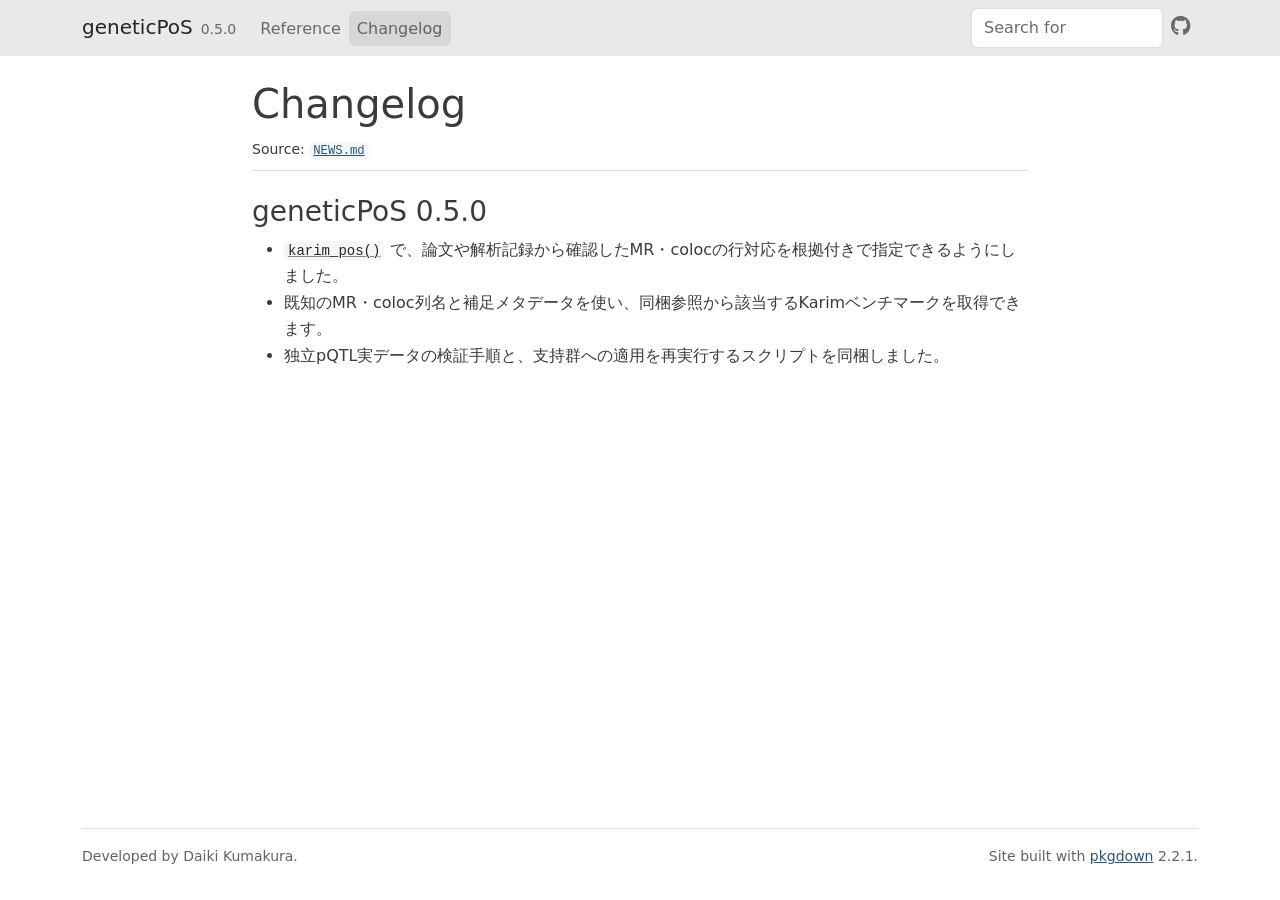
==== news/index.html @ 7d500dc7 "Deploying to gh-pages from @ DaikiKumakura/geneticPoS@7fa5cce63cc7ba9a4bb70903f1da93827c4fefd3 🚀" ====
<!DOCTYPE html>
<!-- Generated by pkgdown: do not edit by hand --><html lang="en"><head><meta charset="UTF-8"><meta http-equiv="X-UA-Compatible" content="IE=edge"><meta name="viewport" content="width=device-width, initial-scale=1, shrink-to-fit=no"><title>Changelog • geneticPoS</title><script src="../deps/jquery-3.6.0/jquery-3.6.0.min.js"></script><meta name="viewport" content="width=device-width, initial-scale=1, shrink-to-fit=no"><link href="../deps/bootstrap-5.3.8/bootstrap.min.css" rel="stylesheet"><script src="../deps/bootstrap-5.3.8/bootstrap.bundle.min.js"></script><link href="../deps/font-awesome-6.5.2/css/all.min.css" rel="stylesheet"><link href="../deps/font-awesome-6.5.2/css/v4-shims.min.css" rel="stylesheet"><script src="../deps/headroom-0.11.0/headroom.min.js"></script><script src="../deps/headroom-0.11.0/jQuery.headroom.min.js"></script><script src="../deps/bootstrap-toc-1.0.1/bootstrap-toc.min.js"></script><script src="../deps/clipboard.js-2.0.11/clipboard.min.js"></script><script src="../deps/search-1.0.0/autocomplete.jquery.min.js"></script><script src="../deps/search-1.0.0/fuse.min.js"></script><script src="../deps/search-1.0.0/mark.min.js"></script><!-- pkgdown --><script src="../pkgdown.js"></script><meta property="og:title" content="Changelog"></head><body>
    <a href="#main" class="visually-hidden-focusable">Skip to contents</a>


    <nav class="navbar navbar-expand-lg fixed-top bg-light" data-bs-theme="light" aria-label="Site navigation"><div class="container">

    <a class="navbar-brand me-2" href="../index.html">geneticPoS</a>

    <small class="nav-text text-muted me-auto" data-bs-toggle="tooltip" data-bs-placement="bottom" title="">0.5.0</small>


    <button class="navbar-toggler" type="button" data-bs-toggle="collapse" data-bs-target="#navbar" aria-controls="navbar" aria-expanded="false" aria-label="Toggle navigation">
      <span class="navbar-toggler-icon"></span>
    </button>

    <div id="navbar" class="collapse navbar-collapse ms-3">
      <ul class="navbar-nav me-auto"><li class="nav-item"><a class="nav-link" href="../reference/index.html">Reference</a></li>
<li class="active nav-item"><a class="nav-link" href="../news/index.html">Changelog</a></li>
      </ul><ul class="navbar-nav"><li class="nav-item"><form class="form-inline" role="search">
 <input class="form-control" type="search" name="search-input" id="search-input" autocomplete="off" aria-label="Search site" placeholder="Search for" data-search-index="../search.json"></form></li>
<li class="nav-item"><a class="external-link nav-link" href="https://github.com/DaikiKumakura/geneticPoS/" aria-label="GitHub"><span class="fa fab fa-github fa-lg"></span></a></li>
      </ul></div>


  </div>
</nav><div class="container template-news">
<div class="row">
  <main id="main" class="col-md-9"><div class="page-header">

      <h1>Changelog</h1>
      <small>Source: <a href="https://github.com/DaikiKumakura/geneticPoS/blob/main/NEWS.md" class="external-link"><code>NEWS.md</code></a></small>
    </div>

    <div class="section level2">
<h2 class="pkg-version" data-toc-text="0.5.0" id="geneticpos-050">geneticPoS 0.5.0<a class="anchor" aria-label="anchor" href="#geneticpos-050"></a></h2>
<ul><li>
<code><a href="../reference/karim_pos.html">karim_pos()</a></code> で、論文や解析記録から確認したMR・colocの行対応を根拠付きで指定できるようにしました。</li>
<li>既知のMR・coloc列名と補足メタデータを使い、同梱参照から該当するKarimベンチマークを取得できます。</li>
<li>独立pQTL実データの検証手順と、支持群への適用を再実行するスクリプトを同梱しました。</li>
</ul></div>
  </main></div>


    <footer><div class="pkgdown-footer-left">
  <p>Developed by Daiki Kumakura.</p>
</div>

<div class="pkgdown-footer-right">
  <p>Site built with <a href="https://pkgdown.r-lib.org/" class="external-link">pkgdown</a> 2.2.1.</p>
</div>

    </footer></div>





  </body></html>
---- deps/font-awesome-6.5.2/css/v4-shims.min.css ----
/*!
 * Font Awesome Free 6.5.2 by @fontawesome - https://fontawesome.com
 * License - https://fontawesome.com/license/free (Icons: CC BY 4.0, Fonts: SIL OFL 1.1, Code: MIT License)
 * Copyright 2024 Fonticons, Inc.
 */
.fa.fa-glass:before{content:"\f000"}.fa.fa-envelope-o{font-family:"Font Awesome 6 Free";font-weight:400}.fa.fa-envelope-o:before{content:"\f0e0"}.fa.fa-star-o{font-family:"Font Awesome 6 Free";font-weight:400}.fa.fa-star-o:before{content:"\f005"}.fa.fa-close:before,.fa.fa-remove:before{content:"\f00d"}.fa.fa-gear:before{content:"\f013"}.fa.fa-trash-o{font-family:"Font Awesome 6 Free";font-weight:400}.fa.fa-trash-o:before{content:"\f2ed"}.fa.fa-home:before{content:"\f015"}.fa.fa-file-o{font-family:"Font Awesome 6 Free";font-weight:400}.fa.fa-file-o:before{content:"\f15b"}.fa.fa-clock-o{font-family:"Font Awesome 6 Free";font-weight:400}.fa.fa-clock-o:before{content:"\f017"}.fa.fa-arrow-circle-o-down{font-family:"Font Awesome 6 Free";font-weight:400}.fa.fa-arrow-circle-o-down:before{content:"\f358"}.fa.fa-arrow-circle-o-up{font-family:"Font Awesome 6 Free";font-weight:400}.fa.fa-arrow-circle-o-up:before{content:"\f35b"}.fa.fa-play-circle-o{font-family:"Font Awesome 6 Free";font-weight:400}.fa.fa-play-circle-o:before{content:"\f144"}.fa.fa-repeat:before,.fa.fa-rotate-right:before{content:"\f01e"}.fa.fa-refresh:before{content:"\f021"}.fa.fa-list-alt{font-family:"Font Awesome 6 Free";font-weight:400}.fa.fa-list-alt:before{content:"\f022"}.fa.fa-dedent:before{content:"\f03b"}.fa.fa-video-camera:before{content:"\f03d"}.fa.fa-picture-o{font-family:"Font Awesome 6 Free";font-weight:400}.fa.fa-picture-o:before{content:"\f03e"}.fa.fa-photo{font-family:"Font Awesome 6 Free";font-weight:400}.fa.fa-photo:before{content:"\f03e"}.fa.fa-image{font-family:"Font Awesome 6 Free";font-weight:400}.fa.fa-image:before{content:"\f03e"}.fa.fa-map-marker:before{content:"\f3c5"}.fa.fa-pencil-square-o{font-family:"Font Awesome 6 Free";font-weight:400}.fa.fa-pencil-square-o:before{content:"\f044"}.fa.fa-edit{font-family:"Font Awesome 6 Free";font-weight:400}.fa.fa-edit:before{content:"\f044"}.fa.fa-share-square-o:before{content:"\f14d"}.fa.fa-check-square-o{font-family:"Font Awesome 6 Free";font-weight:400}.fa.fa-check-square-o:before{content:"\f14a"}.fa.fa-arrows:before{content:"\f0b2"}.fa.fa-times-circle-o{font-family:"Font Awesome 6 Free";font-weight:400}.fa.fa-times-circle-o:before{content:"\f057"}.fa.fa-check-circle-o{font-family:"Font Awesome 6 Free";font-weight:400}.fa.fa-check-circle-o:before{content:"\f058"}.fa.fa-mail-forward:before{content:"\f064"}.fa.fa-expand:before{content:"\f424"}.fa.fa-compress:before{content:"\f422"}.fa.fa-eye,.fa.fa-eye-slash{font-family:"Font Awesome 6 Free";font-weight:400}.fa.fa-warning:before{content:"\f071"}.fa.fa-calendar:before{content:"\f073"}.fa.fa-arrows-v:before{content:"\f338"}.fa.fa-arrows-h:before{content:"\f337"}.fa.fa-bar-chart-o:before,.fa.fa-bar-chart:before{content:"\e0e3"}.fa.fa-twitter-square{font-family:"Font Awesome 6 Brands";font-weight:400}.fa.fa-twitter-square:before{content:"\f081"}.fa.fa-facebook-square{font-family:"Font Awesome 6 Brands";font-weight:400}.fa.fa-facebook-square:before{content:"\f082"}.fa.fa-gears:before{content:"\f085"}.fa.fa-thumbs-o-up{font-family:"Font Awesome 6 Free";font-weight:400}.fa.fa-thumbs-o-up:before{content:"\f164"}.fa.fa-thumbs-o-down{font-family:"Font Awesome 6 Free";font-weight:400}.fa.fa-thumbs-o-down:before{content:"\f165"}.fa.fa-heart-o{font-family:"Font Awesome 6 Free";font-weight:400}.fa.fa-heart-o:before{content:"\f004"}.fa.fa-sign-out:before{content:"\f2f5"}.fa.fa-linkedin-square{font-family:"Font Awesome 6 Brands";font-weight:400}.fa.fa-linkedin-square:before{content:"\f08c"}.fa.fa-thumb-tack:before{content:"\f08d"}.fa.fa-external-link:before{content:"\f35d"}.fa.fa-sign-in:before{content:"\f2f6"}.fa.fa-github-square{font-family:"Font Awesome 6 Brands";font-weight:400}.fa.fa-github-square:before{content:"\f092"}.fa.fa-lemon-o{font-family:"Font Awesome 6 Free";font-weight:400}.fa.fa-lemon-o:before{content:"\f094"}.fa.fa-square-o{font-family:"Font Awesome 6 Free";font-weight:400}.fa.fa-square-o:before{content:"\f0c8"}.fa.fa-bookmark-o{font-family:"Font Awesome 6 Free";font-weight:400}.fa.fa-bookmark-o:before{content:"\f02e"}.fa.fa-facebook,.fa.fa-twitter{font-family:"Font Awesome 6 Brands";font-weight:400}.fa.fa-facebook:before{content:"\f39e"}.fa.fa-facebook-f{font-family:"Font Awesome 6 Brands";font-weight:400}.fa.fa-facebook-f:before{content:"\f39e"}.fa.fa-github{font-family:"Font Awesome 6 Brands";font-weight:400}.fa.fa-credit-card{font-family:"Font Awesome 6 Free";font-weight:400}.fa.fa-feed:before{content:"\f09e"}.fa.fa-hdd-o{font-family:"Font Awesome 6 Free";font-weight:400}.fa.fa-hdd-o:before{content:"\f0a0"}.fa.fa-hand-o-right{font-family:"Font Awesome 6 Free";font-weight:400}.fa.fa-hand-o-right:before{content:"\f0a4"}.fa.fa-hand-o-left{font-family:"Font Awesome 6 Free";font-weight:400}.fa.fa-hand-o-left:before{content:"\f0a5"}.fa.fa-hand-o-up{font-family:"Font Awesome 6 Free";font-weight:400}.fa.fa-hand-o-up:before{content:"\f0a6"}.fa.fa-hand-o-down{font-family:"Font Awesome 6 Free";font-weight:400}.fa.fa-hand-o-down:before{content:"\f0a7"}.fa.fa-globe:before{content:"\f57d"}.fa.fa-tasks:before{content:"\f828"}.fa.fa-arrows-alt:before{content:"\f31e"}.fa.fa-group:before{content:"\f0c0"}.fa.fa-chain:before{content:"\f0c1"}.fa.fa-cut:before{content:"\f0c4"}.fa.fa-files-o{font-family:"Font Awesome 6 Free";font-weight:400}.fa.fa-files-o:before{content:"\f0c5"}.fa.fa-floppy-o{font-family:"Font Awesome 6 Free";font-weight:400}.fa.fa-floppy-o:before{content:"\f0c7"}.fa.fa-save{font-family:"Font Awesome 6 Free";font-weight:400}.fa.fa-save:before{content:"\f0c7"}.fa.fa-navicon:before,.fa.fa-reorder:before{content:"\f0c9"}.fa.fa-magic:before{content:"\e2ca"}.fa.fa-pinterest,.fa.fa-pinterest-square{font-family:"Font Awesome 6 Brands";font-weight:400}.fa.fa-pinterest-square:before{content:"\f0d3"}.fa.fa-google-plus-square{font-family:"Font Awesome 6 Brands";font-weight:400}.fa.fa-google-plus-square:before{content:"\f0d4"}.fa.fa-google-plus{font-family:"Font Awesome 6 Brands";font-weight:400}.fa.fa-google-plus:before{content:"\f0d5"}.fa.fa-money:before{content:"\f3d1"}.fa.fa-unsorted:before{content:"\f0dc"}.fa.fa-sort-desc:before{content:"\f0dd"}.fa.fa-sort-asc:before{content:"\f0de"}.fa.fa-linkedin{font-family:"Font Awesome 6 Brands";font-weight:400}.fa.fa-linkedin:before{content:"\f0e1"}.fa.fa-rotate-left:before{content:"\f0e2"}.fa.fa-legal:before{content:"\f0e3"}.fa.fa-dashboard:before,.fa.fa-tachometer:before{content:"\f625"}.fa.fa-comment-o{font-family:"Font Awesome 6 Free";font-weight:400}.fa.fa-comment-o:before{content:"\f075"}.fa.fa-comments-o{font-family:"Font Awesome 6 Free";font-weight:400}.fa.fa-comments-o:before{content:"\f086"}.fa.fa-flash:before{content:"\f0e7"}.fa.fa-clipboard:before{content:"\f0ea"}.fa.fa-lightbulb-o{font-family:"Font Awesome 6 Free";font-weight:400}.fa.fa-lightbulb-o:before{content:"\f0eb"}.fa.fa-exchange:before{content:"\f362"}.fa.fa-cloud-download:before{content:"\f0ed"}.fa.fa-cloud-upload:before{content:"\f0ee"}.fa.fa-bell-o{font-family:"Font Awesome 6 Free";font-weight:400}.fa.fa-bell-o:before{content:"\f0f3"}.fa.fa-cutlery:before{content:"\f2e7"}.fa.fa-file-text-o{font-family:"Font Awesome 6 Free";font-weight:400}.fa.fa-file-text-o:before{content:"\f15c"}.fa.fa-building-o{font-family:"Font Awesome 6 Free";font-weight:400}.fa.fa-building-o:before{content:"\f1ad"}.fa.fa-hospital-o{font-family:"Font Awesome 6 Free";font-weight:400}.fa.fa-hospital-o:before{content:"\f0f8"}.fa.fa-tablet:before{content:"\f3fa"}.fa.fa-mobile-phone:before,.fa.fa-mobile:before{content:"\f3cd"}.fa.fa-circle-o{font-family:"Font Awesome 6 Free";font-weight:400}.fa.fa-circle-o:before{content:"\f111"}.fa.fa-mail-reply:before{content:"\f3e5"}.fa.fa-github-alt{font-family:"Font Awesome 6 Brands";font-weight:400}.fa.fa-folder-o{font-family:"Font Awesome 6 Free";font-weight:400}.fa.fa-folder-o:before{content:"\f07b"}.fa.fa-folder-open-o{font-family:"Font Awesome 6 Free";font-weight:400}.fa.fa-folder-open-o:before{content:"\f07c"}.fa.fa-smile-o{font-family:"Font Awesome 6 Free";font-weight:400}.fa.fa-smile-o:before{content:"\f118"}.fa.fa-frown-o{font-family:"Font Awesome 6 Free";font-weight:400}.fa.fa-frown-o:before{content:"\f119"}.fa.fa-meh-o{font-family:"Font Awesome 6 Free";font-weight:400}.fa.fa-meh-o:before{content:"\f11a"}.fa.fa-keyboard-o{font-family:"Font Awesome 6 Free";font-weight:400}.fa.fa-keyboard-o:before{content:"\f11c"}.fa.fa-flag-o{font-family:"Font Awesome 6 Free";font-weight:400}.fa.fa-flag-o:before{content:"\f024"}.fa.fa-mail-reply-all:before{content:"\f122"}.fa.fa-star-half-o{font-family:"Font Awesome 6 Free";font-weight:400}.fa.fa-star-half-o:before{content:"\f5c0"}.fa.fa-star-half-empty{font-family:"Font Awesome 6 Free";font-weight:400}.fa.fa-star-half-empty:before{content:"\f5c0"}.fa.fa-star-half-full{font-family:"Font Awesome 6 Free";font-weight:400}.fa.fa-star-half-full:before{content:"\f5c0"}.fa.fa-code-fork:before{content:"\f126"}.fa.fa-chain-broken:before,.fa.fa-unlink:before{content:"\f127"}.fa.fa-calendar-o{font-family:"Font Awesome 6 Free";font-weight:400}.fa.fa-calendar-o:before{content:"\f133"}.fa.fa-css3,.fa.fa-html5,.fa.fa-maxcdn{font-family:"Font Awesome 6 Brands";font-weight:400}.fa.fa-unlock-alt:before{content:"\f09c"}.fa.fa-minus-square-o{font-family:"Font Awesome 6 Free";font-weight:400}.fa.fa-minus-square-o:before{content:"\f146"}.fa.fa-level-up:before{content:"\f3bf"}.fa.fa-level-down:before{content:"\f3be"}.fa.fa-pencil-square:before{content:"\f14b"}.fa.fa-external-link-square:before{content:"\f360"}.fa.fa-compass{font-family:"Font Awesome 6 Free";font-weight:400}.fa.fa-caret-square-o-down{font-family:"Font Awesome 6 Free";font-weight:400}.fa.fa-caret-square-o-down:before{content:"\f150"}.fa.fa-toggle-down{font-family:"Font Awesome 6 Free";font-weight:400}.fa.fa-toggle-down:before{content:"\f150"}.fa.fa-caret-square-o-up{font-family:"Font Awesome 6 Free";font-weight:400}.fa.fa-caret-square-o-up:before{content:"\f151"}.fa.fa-toggle-up{font-family:"Font Awesome 6 Free";font-weight:400}.fa.fa-toggle-up:before{content:"\f151"}.fa.fa-caret-square-o-right{font-family:"Font Awesome 6 Free";font-weight:400}.fa.fa-caret-square-o-right:before{content:"\f152"}.fa.fa-toggle-right{font-family:"Font Awesome 6 Free";font-weight:400}.fa.fa-toggle-right:before{content:"\f152"}.fa.fa-eur:before,.fa.fa-euro:before{content:"\f153"}.fa.fa-gbp:before{content:"\f154"}.fa.fa-dollar:before,.fa.fa-usd:before{content:"\24"}.fa.fa-inr:before,.fa.fa-rupee:before{content:"\e1bc"}.fa.fa-cny:before,.fa.fa-jpy:before,.fa.fa-rmb:before,.fa.fa-yen:before{content:"\f157"}.fa.fa-rouble:before,.fa.fa-rub:before,.fa.fa-ruble:before{content:"\f158"}.fa.fa-krw:before,.fa.fa-won:before{content:"\f159"}.fa.fa-bitcoin,.fa.fa-btc{font-family:"Font Awesome 6 Brands";font-weight:400}.fa.fa-bitcoin:before{content:"\f15a"}.fa.fa-file-text:before{content:"\f15c"}.fa.fa-sort-alpha-asc:before{content:"\f15d"}.fa.fa-sort-alpha-desc:before{content:"\f881"}.fa.fa-sort-amount-asc:before{content:"\f884"}.fa.fa-sort-amount-desc:before{content:"\f160"}.fa.fa-sort-numeric-asc:before{content:"\f162"}.fa.fa-sort-numeric-desc:before{content:"\f886"}.fa.fa-youtube-square{font-family:"Font Awesome 6 Brands";font-weight:400}.fa.fa-youtube-square:before{content:"\f431"}.fa.fa-xing,.fa.fa-xing-square,.fa.fa-youtube{font-family:"Font Awesome 6 Brands";font-weight:400}.fa.fa-xing-square:before{content:"\f169"}.fa.fa-youtube-play{font-family:"Font Awesome 6 Brands";font-weight:400}.fa.fa-youtube-play:before{content:"\f167"}.fa.fa-adn,.fa.fa-bitbucket,.fa.fa-bitbucket-square,.fa.fa-dropbox,.fa.fa-flickr,.fa.fa-instagram,.fa.fa-stack-overflow{font-family:"Font Awesome 6 Brands";font-weight:400}.fa.fa-bitbucket-square:before{content:"\f171"}.fa.fa-tumblr,.fa.fa-tumblr-square{font-family:"Font Awesome 6 Brands";font-weight:400}.fa.fa-tumblr-square:before{content:"\f174"}.fa.fa-long-arrow-down:before{content:"\f309"}.fa.fa-long-arrow-up:before{content:"\f30c"}.fa.fa-long-arrow-left:before{content:"\f30a"}.fa.fa-long-arrow-right:before{content:"\f30b"}.fa.fa-android,.fa.fa-apple,.fa.fa-dribbble,.fa.fa-foursquare,.fa.fa-gittip,.fa.fa-gratipay,.fa.fa-linux,.fa.fa-skype,.fa.fa-trello,.fa.fa-windows{font-family:"Font Awesome 6 Brands";font-weight:400}.fa.fa-gittip:before{content:"\f184"}.fa.fa-sun-o{font-family:"Font Awesome 6 Free";font-weight:400}.fa.fa-sun-o:before{content:"\f185"}.fa.fa-moon-o{font-family:"Font Awesome 6 Free";font-weight:400}.fa.fa-moon-o:before{content:"\f186"}.fa.fa-pagelines,.fa.fa-renren,.fa.fa-stack-exchange,.fa.fa-vk,.fa.fa-weibo{font-family:"Font Awesome 6 Brands";font-weight:400}.fa.fa-arrow-circle-o-right{font-family:"Font Awesome 6 Free";font-weight:400}.fa.fa-arrow-circle-o-right:before{content:"\f35a"}.fa.fa-arrow-circle-o-left{font-family:"Font Awesome 6 Free";font-weight:400}.fa.fa-arrow-circle-o-left:before{content:"\f359"}.fa.fa-caret-square-o-left{font-family:"Font Awesome 6 Free";font-weight:400}.fa.fa-caret-square-o-left:before{content:"\f191"}.fa.fa-toggle-left{font-family:"Font Awesome 6 Free";font-weight:400}.fa.fa-toggle-left:before{content:"\f191"}.fa.fa-dot-circle-o{font-family:"Font Awesome 6 Free";font-weight:400}.fa.fa-dot-circle-o:before{content:"\f192"}.fa.fa-vimeo-square{font-family:"Font Awesome 6 Brands";font-weight:400}.fa.fa-vimeo-square:before{content:"\f194"}.fa.fa-try:before,.fa.fa-turkish-lira:before{content:"\e2bb"}.fa.fa-plus-square-o{font-family:"Font Awesome 6 Free";font-weight:400}.fa.fa-plus-square-o:before{content:"\f0fe"}.fa.fa-openid,.fa.fa-slack,.fa.fa-wordpress{font-family:"Font Awesome 6 Brands";font-weight:400}.fa.fa-bank:before,.fa.fa-institution:before{content:"\f19c"}.fa.fa-mortar-board:before{content:"\f19d"}.fa.fa-google,.fa.fa-reddit,.fa.fa-reddit-square,.fa.fa-yahoo{font-family:"Font Awesome 6 Brands";font-weight:400}.fa.fa-reddit-square:before{content:"\f1a2"}.fa.fa-behance,.fa.fa-behance-square,.fa.fa-delicious,.fa.fa-digg,.fa.fa-drupal,.fa.fa-joomla,.fa.fa-pied-piper-alt,.fa.fa-pied-piper-pp,.fa.fa-stumbleupon,.fa.fa-stumbleupon-circle{font-family:"Font Awesome 6 Brands";font-weight:400}.fa.fa-behance-square:before{content:"\f1b5"}.fa.fa-steam,.fa.fa-steam-square{font-family:"Font Awesome 6 Brands";font-weight:400}.fa.fa-steam-square:before{content:"\f1b7"}.fa.fa-automobile:before{content:"\f1b9"}.fa.fa-cab:before{content:"\f1ba"}.fa.fa-deviantart,.fa.fa-soundcloud,.fa.fa-spotify{font-family:"Font Awesome 6 Brands";font-weight:400}.fa.fa-file-pdf-o{font-family:"Font Awesome 6 Free";font-weight:400}.fa.fa-file-pdf-o:before{content:"\f1c1"}.fa.fa-file-word-o{font-family:"Font Awesome 6 Free";font-weight:400}.fa.fa-file-word-o:before{content:"\f1c2"}.fa.fa-file-excel-o{font-family:"Font Awesome 6 Free";font-weight:400}.fa.fa-file-excel-o:before{content:"\f1c3"}.fa.fa-file-powerpoint-o{font-family:"Font Awesome 6 Free";font-weight:400}.fa.fa-file-powerpoint-o:before{content:"\f1c4"}.fa.fa-file-image-o{font-family:"Font Awesome 6 Free";font-weight:400}.fa.fa-file-image-o:before{content:"\f1c5"}.fa.fa-file-photo-o{font-family:"Font Awesome 6 Free";font-weight:400}.fa.fa-file-photo-o:before{content:"\f1c5"}.fa.fa-file-picture-o{font-family:"Font Awesome 6 Free";font-weight:400}.fa.fa-file-picture-o:before{content:"\f1c5"}.fa.fa-file-archive-o{font-family:"Font Awesome 6 Free";font-weight:400}.fa.fa-file-archive-o:before{content:"\f1c6"}.fa.fa-file-zip-o{font-family:"Font Awesome 6 Free";font-weight:400}.fa.fa-file-zip-o:before{content:"\f1c6"}.fa.fa-file-audio-o{font-family:"Font Awesome 6 Free";font-weight:400}.fa.fa-file-audio-o:before{content:"\f1c7"}.fa.fa-file-sound-o{font-family:"Font Awesome 6 Free";font-weight:400}.fa.fa-file-sound-o:before{content:"\f1c7"}.fa.fa-file-video-o{font-family:"Font Awesome 6 Free";font-weight:400}.fa.fa-file-video-o:before{content:"\f1c8"}.fa.fa-file-movie-o{font-family:"Font Awesome 6 Free";font-weight:400}.fa.fa-file-movie-o:before{content:"\f1c8"}.fa.fa-file-code-o{font-family:"Font Awesome 6 Free";font-weight:400}.fa.fa-file-code-o:before{content:"\f1c9"}.fa.fa-codepen,.fa.fa-jsfiddle,.fa.fa-vine{font-family:"Font Awesome 6 Brands";font-weight:400}.fa.fa-life-bouy:before,.fa.fa-life-buoy:before,.fa.fa-life-saver:before,.fa.fa-support:before{content:"\f1cd"}.fa.fa-circle-o-notch:before{content:"\f1ce"}.fa.fa-ra,.fa.fa-rebel{font-family:"Font Awesome 6 Brands";font-weight:400}.fa.fa-ra:before{content:"\f1d0"}.fa.fa-resistance{font-family:"Font Awesome 6 Brands";font-weight:400}.fa.fa-resistance:before{content:"\f1d0"}.fa.fa-empire,.fa.fa-ge{font-family:"Font Awesome 6 Brands";font-weight:400}.fa.fa-ge:before{content:"\f1d1"}.fa.fa-git-square{font-family:"Font Awesome 6 Brands";font-weight:400}.fa.fa-git-square:before{content:"\f1d2"}.fa.fa-git,.fa.fa-hacker-news,.fa.fa-y-combinator-square{font-family:"Font Awesome 6 Brands";font-weight:400}.fa.fa-y-combinator-square:before{content:"\f1d4"}.fa.fa-yc-square{font-family:"Font Awesome 6 Brands";font-weight:400}.fa.fa-yc-square:before{content:"\f1d4"}.fa.fa-qq,.fa.fa-tencent-weibo,.fa.fa-wechat,.fa.fa-weixin{font-family:"Font Awesome 6 Brands";font-weight:400}.fa.fa-wechat:before{content:"\f1d7"}.fa.fa-send:before{content:"\f1d8"}.fa.fa-paper-plane-o{font-family:"Font Awesome 6 Free";font-weight:400}.fa.fa-paper-plane-o:before{content:"\f1d8"}.fa.fa-send-o{font-family:"Font Awesome 6 Free";font-weight:400}.fa.fa-send-o:before{content:"\f1d8"}.fa.fa-circle-thin{font-family:"Font Awesome 6 Free";font-weight:400}.fa.fa-circle-thin:before{content:"\f111"}.fa.fa-header:before{content:"\f1dc"}.fa.fa-futbol-o{font-family:"Font Awesome 6 Free";font-weight:400}.fa.fa-futbol-o:before{content:"\f1e3"}.fa.fa-soccer-ball-o{font-family:"Font Awesome 6 Free";font-weight:400}.fa.fa-soccer-ball-o:before{content:"\f1e3"}.fa.fa-slideshare,.fa.fa-twitch,.fa.fa-yelp{font-family:"Font Awesome 6 Brands";font-weight:400}.fa.fa-newspaper-o{font-family:"Font Awesome 6 Free";font-weight:400}.fa.fa-newspaper-o:before{content:"\f1ea"}.fa.fa-cc-amex,.fa.fa-cc-discover,.fa.fa-cc-mastercard,.fa.fa-cc-paypal,.fa.fa-cc-stripe,.fa.fa-cc-visa,.fa.fa-google-wallet,.fa.fa-paypal{font-family:"Font Awesome 6 Brands";font-weight:400}.fa.fa-bell-slash-o{font-family:"Font Awesome 6 Free";font-weight:400}.fa.fa-bell-slash-o:before{content:"\f1f6"}.fa.fa-trash:before{content:"\f2ed"}.fa.fa-copyright{font-family:"Font Awesome 6 Free";font-weight:400}.fa.fa-eyedropper:before{content:"\f1fb"}.fa.fa-area-chart:before{content:"\f1fe"}.fa.fa-pie-chart:before{content:"\f200"}.fa.fa-line-chart:before{content:"\f201"}.fa.fa-lastfm,.fa.fa-lastfm-square{font-family:"Font Awesome 6 Brands";font-weight:400}.fa.fa-lastfm-square:before{content:"\f203"}.fa.fa-angellist,.fa.fa-ioxhost{font-family:"Font Awesome 6 Brands";font-weight:400}.fa.fa-cc{font-family:"Font Awesome 6 Free";font-weight:400}.fa.fa-cc:before{content:"\f20a"}.fa.fa-ils:before,.fa.fa-shekel:before,.fa.fa-sheqel:before{content:"\f20b"}.fa.fa-buysellads,.fa.fa-connectdevelop,.fa.fa-dashcube,.fa.fa-forumbee,.fa.fa-leanpub,.fa.fa-sellsy,.fa.fa-shirtsinbulk,.fa.fa-simplybuilt,.fa.fa-skyatlas{font-family:"Font Awesome 6 Brands";font-weight:400}.fa.fa-diamond{font-family:"Font Awesome 6 Free";font-weight:400}.fa.fa-diamond:before{content:"\f3a5"}.fa.fa-intersex:before,.fa.fa-transgender:before{content:"\f224"}.fa.fa-transgender-alt:before{content:"\f225"}.fa.fa-facebook-official{font-family:"Font Awesome 6 Brands";font-weight:400}.fa.fa-facebook-official:before{content:"\f09a"}.fa.fa-pinterest-p,.fa.fa-whatsapp{font-family:"Font Awesome 6 Brands";font-weight:400}.fa.fa-hotel:before{content:"\f236"}.fa.fa-medium,.fa.fa-viacoin,.fa.fa-y-combinator,.fa.fa-yc{font-family:"Font Awesome 6 Brands";font-weight:400}.fa.fa-yc:before{content:"\f23b"}.fa.fa-expeditedssl,.fa.fa-opencart,.fa.fa-optin-monster{font-family:"Font Awesome 6 Brands";font-weight:400}.fa.fa-battery-4:before,.fa.fa-battery:before{content:"\f240"}.fa.fa-battery-3:before{content:"\f241"}.fa.fa-battery-2:before{content:"\f242"}.fa.fa-battery-1:before{content:"\f243"}.fa.fa-battery-0:before{content:"\f244"}.fa.fa-object-group,.fa.fa-object-ungroup,.fa.fa-sticky-note-o{font-family:"Font Awesome 6 Free";font-weight:400}.fa.fa-sticky-note-o:before{content:"\f249"}.fa.fa-cc-diners-club,.fa.fa-cc-jcb{font-family:"Font Awesome 6 Brands";font-weight:400}.fa.fa-clone{font-family:"Font Awesome 6 Free";font-weight:400}.fa.fa-hourglass-o:before{content:"\f254"}.fa.fa-hourglass-1:before{content:"\f251"}.fa.fa-hourglass-2:before{content:"\f252"}.fa.fa-hourglass-3:before{content:"\f253"}.fa.fa-hand-rock-o{font-family:"Font Awesome 6 Free";font-weight:400}.fa.fa-hand-rock-o:before{content:"\f255"}.fa.fa-hand-grab-o{font-family:"Font Awesome 6 Free";font-weight:400}.fa.fa-hand-grab-o:before{content:"\f255"}.fa.fa-hand-paper-o{font-family:"Font Awesome 6 Free";font-weight:400}.fa.fa-hand-paper-o:before{content:"\f256"}.fa.fa-hand-stop-o{font-family:"Font Awesome 6 Free";font-weight:400}.fa.fa-hand-stop-o:before{content:"\f256"}.fa.fa-hand-scissors-o{font-family:"Font Awesome 6 Free";font-weight:400}.fa.fa-hand-scissors-o:before{content:"\f257"}.fa.fa-hand-lizard-o{font-family:"Font Awesome 6 Free";font-weight:400}.fa.fa-hand-lizard-o:before{content:"\f258"}.fa.fa-hand-spock-o{font-family:"Font Awesome 6 Free";font-weight:400}.fa.fa-hand-spock-o:before{content:"\f259"}.fa.fa-hand-pointer-o{font-family:"Font Awesome 6 Free";font-weight:400}.fa.fa-hand-pointer-o:before{content:"\f25a"}.fa.fa-hand-peace-o{font-family:"Font Awesome 6 Free";font-weight:400}.fa.fa-hand-peace-o:before{content:"\f25b"}.fa.fa-registered{font-family:"Font Awesome 6 Free";font-weight:400}.fa.fa-creative-commons,.fa.fa-gg,.fa.fa-gg-circle,.fa.fa-odnoklassniki,.fa.fa-odnoklassniki-square{font-family:"Font Awesome 6 Brands";font-weight:400}.fa.fa-odnoklassniki-square:before{content:"\f264"}.fa.fa-chrome,.fa.fa-firefox,.fa.fa-get-pocket,.fa.fa-internet-explorer,.fa.fa-opera,.fa.fa-safari,.fa.fa-wikipedia-w{font-family:"Font Awesome 6 Brands";font-weight:400}.fa.fa-television:before{content:"\f26c"}.fa.fa-500px,.fa.fa-amazon,.fa.fa-contao{font-family:"Font Awesome 6 Brands";font-weight:400}.fa.fa-calendar-plus-o{font-family:"Font Awesome 6 Free";font-weight:400}.fa.fa-calendar-plus-o:before{content:"\f271"}.fa.fa-calendar-minus-o{font-family:"Font Awesome 6 Free";font-weight:400}.fa.fa-calendar-minus-o:before{content:"\f272"}.fa.fa-calendar-times-o{font-family:"Font Awesome 6 Free";font-weight:400}.fa.fa-calendar-times-o:before{content:"\f273"}.fa.fa-calendar-check-o{font-family:"Font Awesome 6 Free";font-weight:400}.fa.fa-calendar-check-o:before{content:"\f274"}.fa.fa-map-o{font-family:"Font Awesome 6 Free";font-weight:400}.fa.fa-map-o:before{content:"\f279"}.fa.fa-commenting:before{content:"\f4ad"}.fa.fa-commenting-o{font-family:"Font Awesome 6 Free";font-weight:400}.fa.fa-commenting-o:before{content:"\f4ad"}.fa.fa-houzz,.fa.fa-vimeo{font-family:"Font Awesome 6 Brands";font-weight:400}.fa.fa-vimeo:before{content:"\f27d"}.fa.fa-black-tie,.fa.fa-edge,.fa.fa-fonticons,.fa.fa-reddit-alien{font-family:"Font Awesome 6 Brands";font-weight:400}.fa.fa-credit-card-alt:before{content:"\f09d"}.fa.fa-codiepie,.fa.fa-fort-awesome,.fa.fa-mixcloud,.fa.fa-modx,.fa.fa-product-hunt,.fa.fa-scribd,.fa.fa-usb{font-family:"Font Awesome 6 Brands";font-weight:400}.fa.fa-pause-circle-o{font-family:"Font Awesome 6 Free";font-weight:400}.fa.fa-pause-circle-o:before{content:"\f28b"}.fa.fa-stop-circle-o{font-family:"Font Awesome 6 Free";font-weight:400}.fa.fa-stop-circle-o:before{content:"\f28d"}.fa.fa-bluetooth,.fa.fa-bluetooth-b,.fa.fa-envira,.fa.fa-gitlab,.fa.fa-wheelchair-alt,.fa.fa-wpbeginner,.fa.fa-wpforms{font-family:"Font Awesome 6 Brands";font-weight:400}.fa.fa-wheelchair-alt:before{content:"\f368"}.fa.fa-question-circle-o{font-family:"Font Awesome 6 Free";font-weight:400}.fa.fa-question-circle-o:before{content:"\f059"}.fa.fa-volume-control-phone:before{content:"\f2a0"}.fa.fa-asl-interpreting:before{content:"\f2a3"}.fa.fa-deafness:before,.fa.fa-hard-of-hearing:before{content:"\f2a4"}.fa.fa-glide,.fa.fa-glide-g{font-family:"Font Awesome 6 Brands";font-weight:400}.fa.fa-signing:before{content:"\f2a7"}.fa.fa-viadeo,.fa.fa-viadeo-square{font-family:"Font Awesome 6 Brands";font-weight:400}.fa.fa-viadeo-square:before{content:"\f2aa"}.fa.fa-snapchat,.fa.fa-snapchat-ghost{font-family:"Font Awesome 6 Brands";font-weight:400}.fa.fa-snapchat-ghost:before{content:"\f2ab"}.fa.fa-snapchat-square{font-family:"Font Awesome 6 Brands";font-weight:400}.fa.fa-snapchat-square:before{content:"\f2ad"}.fa.fa-first-order,.fa.fa-google-plus-official,.fa.fa-pied-piper,.fa.fa-themeisle,.fa.fa-yoast{font-family:"Font Awesome 6 Brands";font-weight:400}.fa.fa-google-plus-official:before{content:"\f2b3"}.fa.fa-google-plus-circle{font-family:"Font Awesome 6 Brands";font-weight:400}.fa.fa-google-plus-circle:before{content:"\f2b3"}.fa.fa-fa,.fa.fa-font-awesome{font-family:"Font Awesome 6 Brands";font-weight:400}.fa.fa-fa:before{content:"\f2b4"}.fa.fa-handshake-o{font-family:"Font Awesome 6 Free";font-weight:400}.fa.fa-handshake-o:before{content:"\f2b5"}.fa.fa-envelope-open-o{font-family:"Font Awesome 6 Free";font-weight:400}.fa.fa-envelope-open-o:before{content:"\f2b6"}.fa.fa-linode{font-family:"Font Awesome 6 Brands";font-weight:400}.fa.fa-address-book-o{font-family:"Font Awesome 6 Free";font-weight:400}.fa.fa-address-book-o:before{content:"\f2b9"}.fa.fa-vcard:before{content:"\f2bb"}.fa.fa-address-card-o{font-family:"Font Awesome 6 Free";font-weight:400}.fa.fa-address-card-o:before{content:"\f2bb"}.fa.fa-vcard-o{font-family:"Font Awesome 6 Free";font-weight:400}.fa.fa-vcard-o:before{content:"\f2bb"}.fa.fa-user-circle-o{font-family:"Font Awesome 6 Free";font-weight:400}.fa.fa-user-circle-o:before{content:"\f2bd"}.fa.fa-user-o{font-family:"Font Awesome 6 Free";font-weight:400}.fa.fa-user-o:before{content:"\f007"}.fa.fa-id-badge{font-family:"Font Awesome 6 Free";font-weight:400}.fa.fa-drivers-license:before{content:"\f2c2"}.fa.fa-id-card-o{font-family:"Font Awesome 6 Free";font-weight:400}.fa.fa-id-card-o:before{content:"\f2c2"}.fa.fa-drivers-license-o{font-family:"Font Awesome 6 Free";font-weight:400}.fa.fa-drivers-license-o:before{content:"\f2c2"}.fa.fa-free-code-camp,.fa.fa-quora,.fa.fa-telegram{font-family:"Font Awesome 6 Brands";font-weight:400}.fa.fa-thermometer-4:before,.fa.fa-thermometer:before{content:"\f2c7"}.fa.fa-thermometer-3:before{content:"\f2c8"}.fa.fa-thermometer-2:before{content:"\f2c9"}.fa.fa-thermometer-1:before{content:"\f2ca"}.fa.fa-thermometer-0:before{content:"\f2cb"}.fa.fa-bathtub:before,.fa.fa-s15:before{content:"\f2cd"}.fa.fa-window-maximize,.fa.fa-window-restore{font-family:"Font Awesome 6 Free";font-weight:400}.fa.fa-times-rectangle:before{content:"\f410"}.fa.fa-window-close-o{font-family:"Font Awesome 6 Free";font-weight:400}.fa.fa-window-close-o:before{content:"\f410"}.fa.fa-times-rectangle-o{font-family:"Font Awesome 6 Free";font-weight:400}.fa.fa-times-rectangle-o:before{content:"\f410"}.fa.fa-bandcamp,.fa.fa-eercast,.fa.fa-etsy,.fa.fa-grav,.fa.fa-imdb,.fa.fa-ravelry{font-family:"Font Awesome 6 Brands";font-weight:400}.fa.fa-eercast:before{content:"\f2da"}.fa.fa-snowflake-o{font-family:"Font Awesome 6 Free";font-weight:400}.fa.fa-snowflake-o:before{content:"\f2dc"}.fa.fa-meetup,.fa.fa-superpowers,.fa.fa-wpexplorer{font-family:"Font Awesome 6 Brands";font-weight:400}
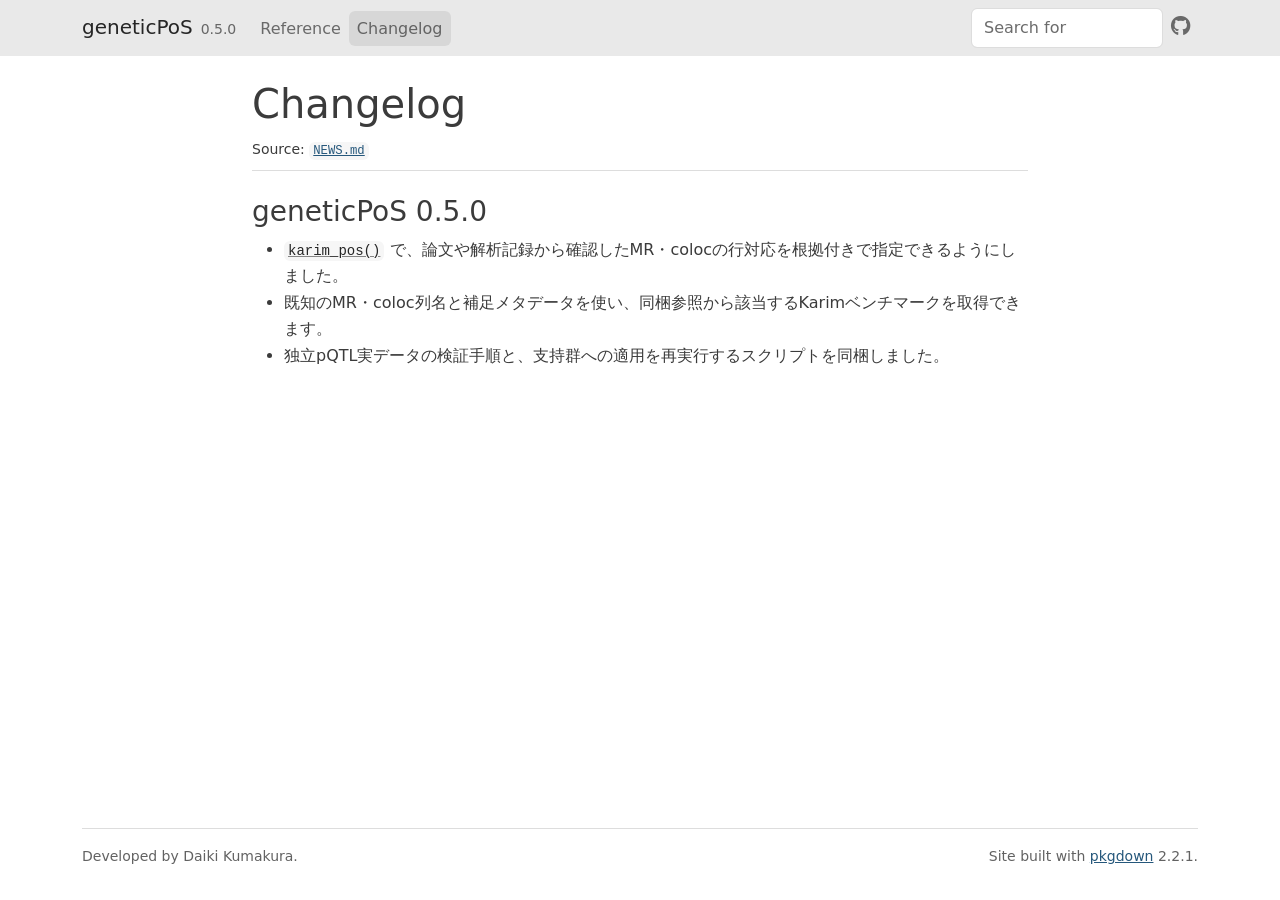
==== commit 08d37845: "Deploying to gh-pages from @ DaikiKumakura/geneticPoS@9b603076940d52e9679505e603ce7fdcd890c347 🚀" ====
(no text change in the page or its own stylesheets)
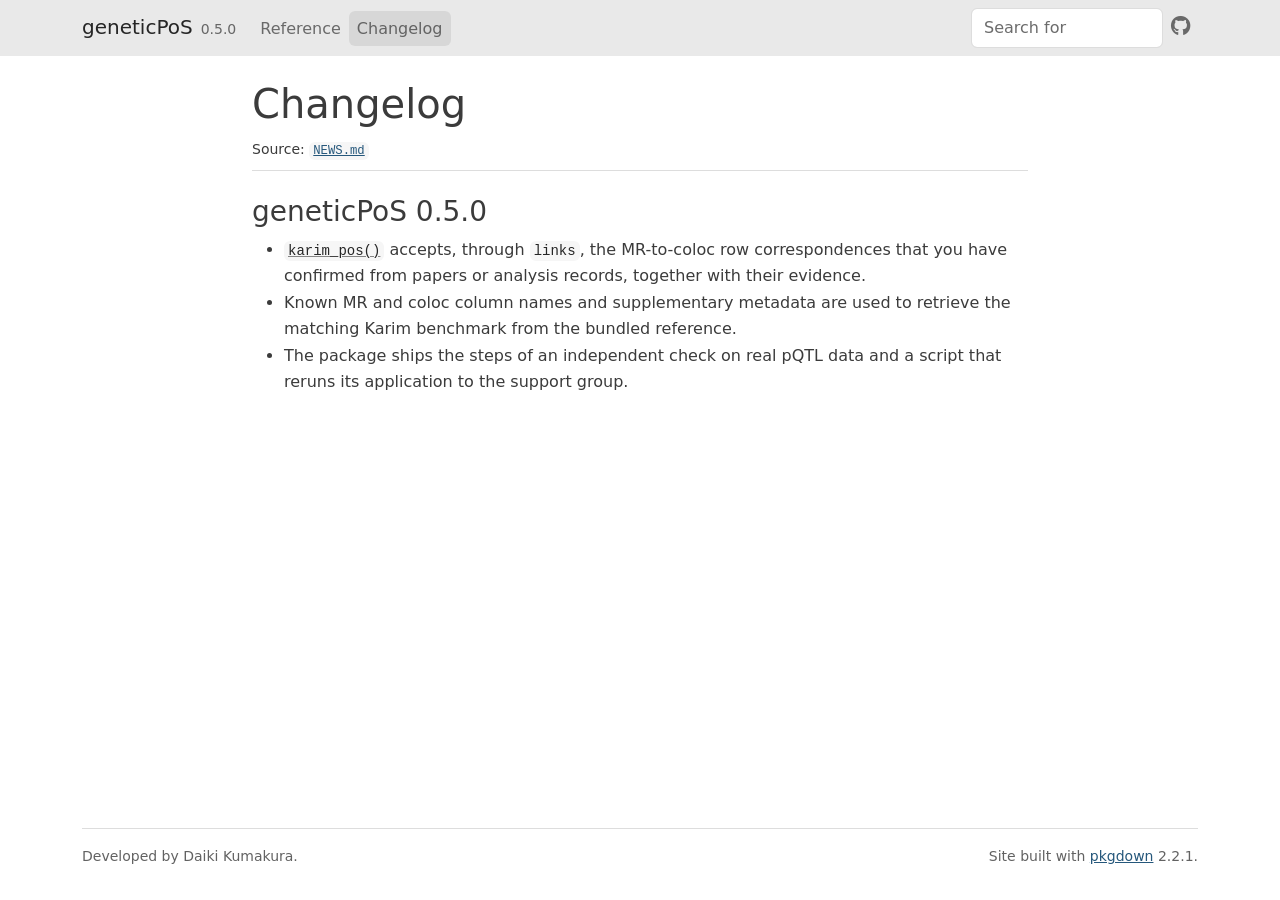
==== commit 7d5e8a1c: "Deploying to gh-pages from @ DaikiKumakura/geneticPoS@fd653c3bdcdb5e6d04b85ede84facc6a4bbf878f 🚀" ====
--- a/news/index.html
+++ b/news/index.html
@@ -35,9 +35,9 @@
     <div class="section level2">
 <h2 class="pkg-version" data-toc-text="0.5.0" id="geneticpos-050">geneticPoS 0.5.0<a class="anchor" aria-label="anchor" href="#geneticpos-050"></a></h2>
 <ul><li>
-<code><a href="../reference/karim_pos.html">karim_pos()</a></code> で、論文や解析記録から確認したMR・colocの行対応を根拠付きで指定できるようにしました。</li>
-<li>既知のMR・coloc列名と補足メタデータを使い、同梱参照から該当するKarimベンチマークを取得できます。</li>
-<li>独立pQTL実データの検証手順と、支持群への適用を再実行するスクリプトを同梱しました。</li>
+<code><a href="../reference/karim_pos.html">karim_pos()</a></code> accepts, through <code>links</code>, the MR-to-coloc row correspondences that you have confirmed from papers or analysis records, together with their evidence.</li>
+<li>Known MR and coloc column names and supplementary metadata are used to retrieve the matching Karim benchmark from the bundled reference.</li>
+<li>The package ships the steps of an independent check on real pQTL data and a script that reruns its application to the support group.</li>
 </ul></div>
   </main></div>
 
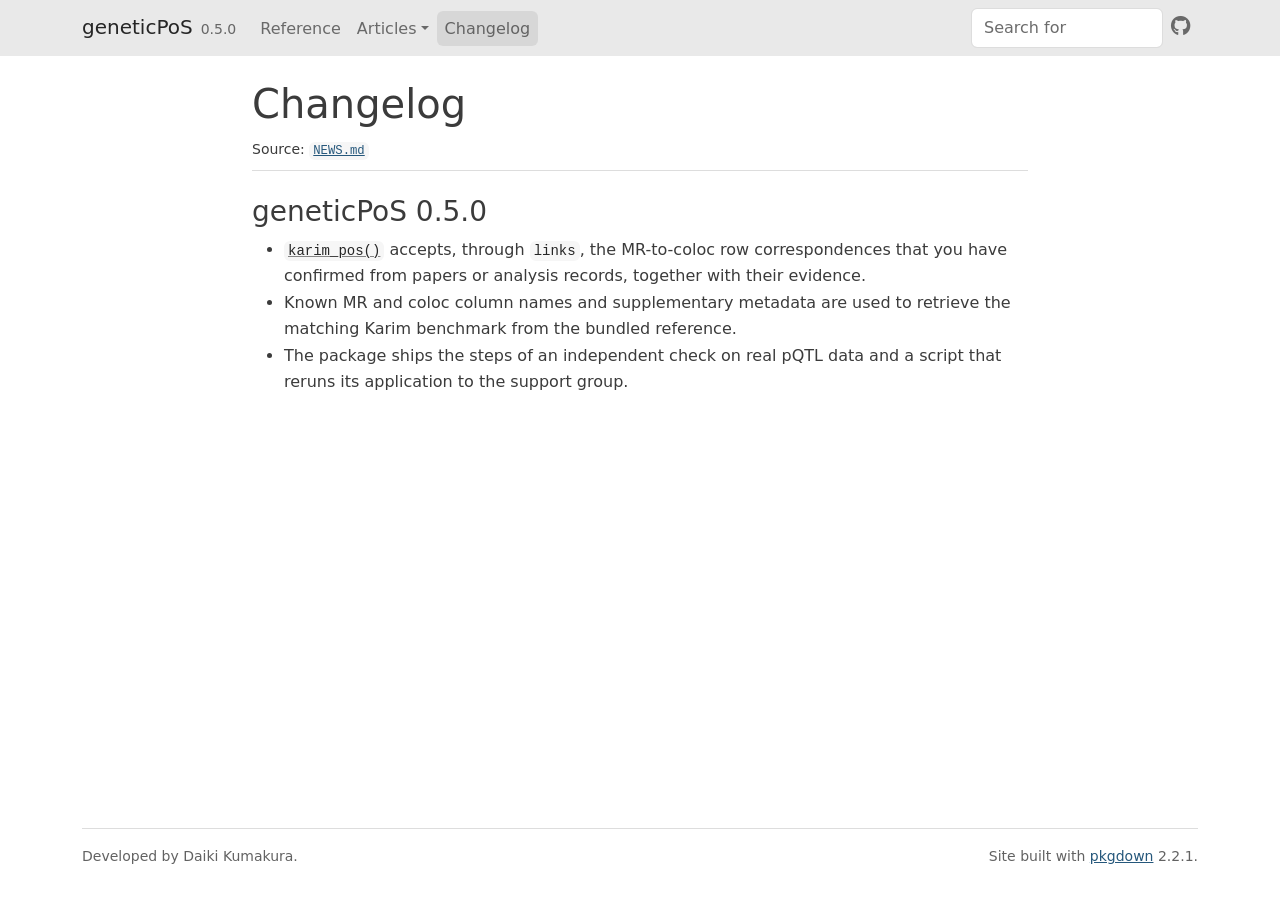
==== commit 0cf5576f: "Deploying to gh-pages from @ DaikiKumakura/geneticPoS@14df916d87b78c59812e8d0f3351c869e800c783 🚀" ====
--- a/news/index.html
+++ b/news/index.html
@@ -16,6 +16,10 @@
 
     <div id="navbar" class="collapse navbar-collapse ms-3">
       <ul class="navbar-nav me-auto"><li class="nav-item"><a class="nav-link" href="../reference/index.html">Reference</a></li>
+<li class="nav-item dropdown">
+  <button class="nav-link dropdown-toggle" type="button" id="dropdown-articles" data-bs-toggle="dropdown" aria-expanded="false" aria-haspopup="true">Articles</button>
+  <ul class="dropdown-menu" aria-labelledby="dropdown-articles"><li><a class="dropdown-item" href="../articles/tutorial.html">From your MR and coloc results to a benchmark verdict</a></li>
+  </ul></li>
 <li class="active nav-item"><a class="nav-link" href="../news/index.html">Changelog</a></li>
       </ul><ul class="navbar-nav"><li class="nav-item"><form class="form-inline" role="search">
  <input class="form-control" type="search" name="search-input" id="search-input" autocomplete="off" aria-label="Search site" placeholder="Search for" data-search-index="../search.json"></form></li>
